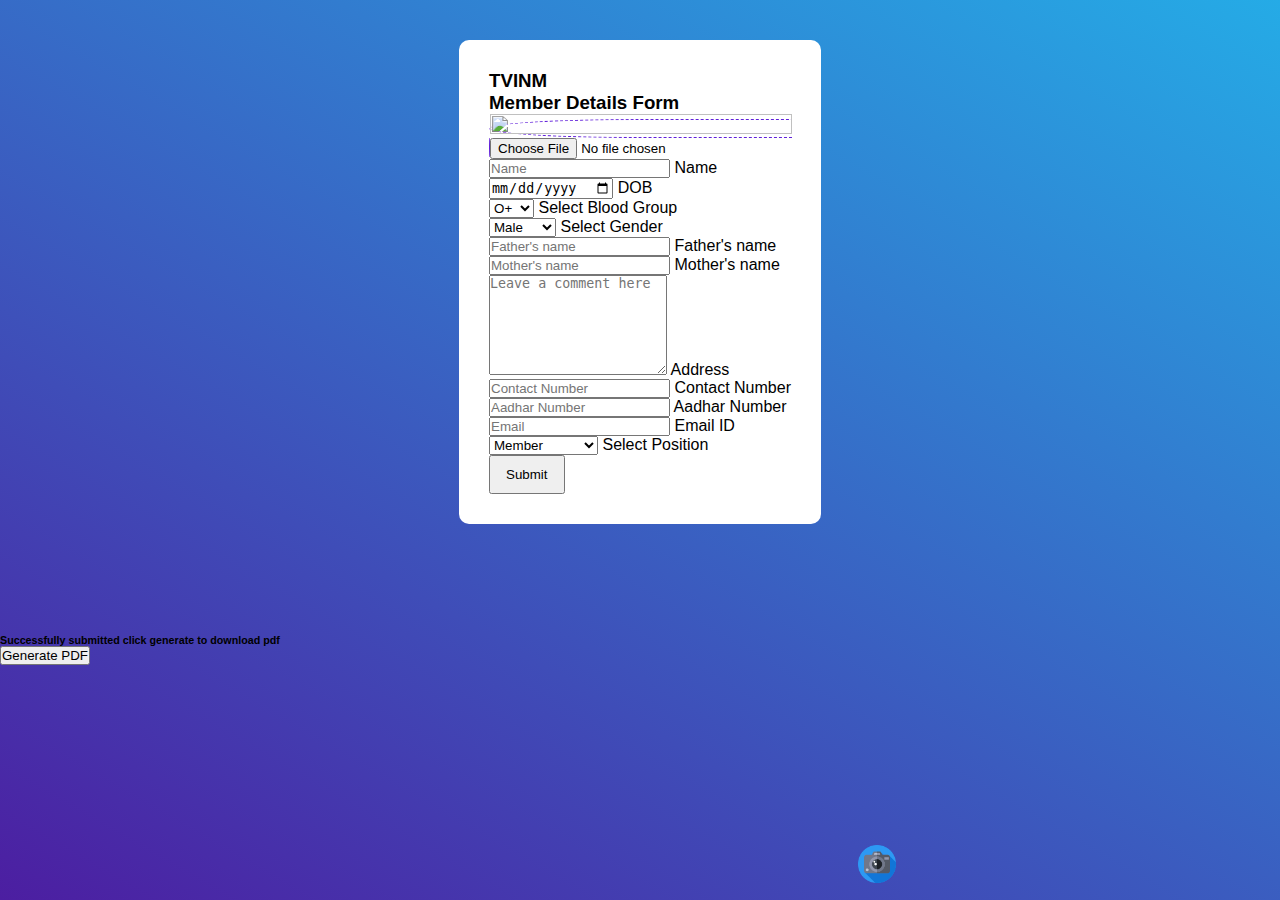
==== index.html @ df641383 "first commit" ====
<!DOCTYPE html>
<html lang="en">

<head>
    <meta charset="UTF-8">
    <meta name="viewport" content="width=device-width,initial-scale=1.0">

    <!-- CSS only -->
    <link href="https://cdn.jsdelivr.net/npm/bootstrap@5.0.0-beta1/dist/css/bootstrap.min.css"
        integrity="sha384-giJF6kkoqNQ00vy+HMDP7azOuL0xtbfIcaT9wjKHr8RbDVddVHyTfAAsrekwKmP1" crossorigin="anonymous"
        rel="stylesheet">

    <!-- Html2Pdf -->
    <script src="https://cdnjs.cloudflare.com/ajax/libs/html2pdf.js/0.8.1/html2pdf.bundle.min.js"
        integrity="sha512vDKWohFHe2vkVWXHp3tKvIxxXg0pJxeid5eo+UjdjME3DBFBn2F8yWOE0XmiFcFbXxrEOR1JriWEno5Ckpn15A=="
        crossorigin="anonymous">
        </script>
    <link rel="stylesheet" href="style.css">
    <link rel="stylesheet" href="style2.css">
</head>

<body class="bg-color">

    <section class="section">
        <div class="container pad">
            <form id="form-doc" action="" class="form" enctype="text/plain">
                <h3 class="mb-2 mt-4 text-center"> <b>TVINM </b></h3>
                <h3 class="mb-5  text-center"> Member Details Form</h3>
                <div class="row text-center">
                    <div class="col-12 mb-5 mx-auto position-relative">
                        <label for="formFile" class="imgLabel">
                            <img id="liveimg" src="" alt="">
                            <div class="camera-icon">
                                <img src="camera.png" alt="">
                            </div>
                        </label>
                        <input class="form-control d-none" accept="image/*" name="image" onchange="loadFile(event)"
                            type="file" id="formFile">
                    </div>
                    <div class="col-12 mb-4 mx-auto">
                        <div class="form-floating">
                            <input type="text" class="form-control" id="name" placeholder="Name">
                            <label for="name">Name</label>
                        </div>
                    </div>
                    <div class="col-12 mb-4 mx-auto">
                        <div class="form-floating">
                            <input type="date" class="form-control" id="dob" placeholder="DOB">
                            <label for="dob">DOB</label>
                        </div>
                    </div>
                    <div class="col-12 mb-4 mx-auto">
                        <div class="form-floating">
                            <select class="form-select" id="floatingSelectGrid"
                                aria-label="Floating label select example">
                                <option selected value="O+">O+</option>
                                <option value="A+">A+</option>
                                <option value="B+">B+</option>
                                <option value="AB-">AB-</option>
                            </select>
                            <label for="floatingSelectGrid">Select Blood Group</label>
                        </div>
                    </div>
                    <div class="col-12 mb-4 mx-auto">
                        <div class="form-floating">
                            <select class="form-select" id="floatingSelectGrid"
                                aria-label="Floating label select example">
                                <option selected>Male</option>
                                <option value="1">Female</option>
                            </select>
                            <label for="floatingSelectGrid">Select Gender</label>
                        </div>
                    </div>
                    <div class="col-12 mb-4 mx-auto">
                        <div class="form-floating">
                            <input type="text" class="form-control" id="father-name" placeholder="Father's name">
                            <label for="father-name">Father's name</label>
                        </div>
                    </div>
                    <div class="col-12 mb-4 mx-auto">
                        <div class="form-floating">
                            <input type="text" class="form-control" id="mother-name" placeholder="Mother's name">
                            <label for="mother-name">Mother's name</label>
                        </div>
                    </div>
                    <div class="col-12 mb-4 mx-auto">
                        <div class="form-floating">
                            <textarea class="form-control" placeholder="Leave a comment here" id="floatingTextarea2"
                                style="height: 100px" maxlength="100"></textarea>
                            <label for="floatingTextarea2">Address</label>
                        </div>
                    </div>
                    <div class="col-12 mb-4 mx-auto">
                        <div class="form-floating">
                            <input type="number" class="form-control" id="phone" placeholder="Contact Number">
                            <label for="phone">Contact Number</label>
                        </div>
                    </div>
                    <div class="col-12 mb-4 mx-auto">
                        <div class="form-floating">
                            <input type="number" class="form-control" id="aadhar" placeholder="Aadhar Number">
                            <label for="aadhar">Aadhar Number</label>
                        </div>
                    </div>
                    <div class="col-12 mb-4 mx-auto">
                        <div class="form-floating">
                            <input type="email" class="form-control" id="email" placeholder="Email">
                            <label for="email">Email ID</label>
                        </div>
                    </div>

                    <div class="col-12 mb-5 mx-auto">
                        <div class="form-floating">
                            <select class="form-select" id="floatingSelectGrid"
                                aria-label="Floating label select example">
                                <option selected>Member</option>
                                <option value="1">President</option>
                                <option value="2">Vice-President</option>
                            </select>
                            <label for="floatingSelectGrid">Select Position</label>
                        </div>
                    </div>


                    <div class="col-12 mt-auto d-grid mb-4">
                        <button class="btn btn-success" data-bs-toggle="modal"
                            data-bs-target="#staticBackdrop">Submit</button>
                    </div>
                </div>
            </form>
        </div>
    </section>
    <!-- Button trigger modal -->

    <!-- Modal -->
    <div class="modal fade" id="staticBackdrop" tabindex="-1" aria-labelledby="staticBackdropLabel" aria-hidden="true">
        <div class="modal-dialog modal-dialog-centered">
            <div class="modal-content">

                <div class="modal-body position-relative">
                    <div class="row pdf-btn align-items-center">
                        <div class="col-12">
                            <h6 class="text-center">Successfully submitted click generate to download pdf</h6>
                        </div>
                        <div class="col-12 mt-5 ">
                            <button type="button" class="btn btn-primary gpdf w-100" onclick="GeneratePdf();"
                                value="GeneratePdf" data-bs-dismiss="modal">Generate PDF</button>

                        </div>
                    </div>
                </div>
            </div>
        </div>
    </div>

    <script src="script.js"></script>

    <script src="https://cdn.jsdelivr.net/npm/bootstrap@5.0.0-beta1/dist/js/bootstrap.bundle.min.js"
        integrity="sha384-ygbV9kiqUc6oa4msXn9868pTtWMgiQaeYH7/t7LECLbyPA2x65Kgf80OJFdroafW" crossorigin="anonymous">
        </script>
</body>

</html>
---- style.css ----
* {
  margin: 0;
  padding: 0;
}

img {
  width: 100%;
  height: 100%;
}

body {
  font-size: 16px;

  min-height: 100vh;
}

.bg-color {
  background: rgb(76, 30, 161) no-repeat;
  background: linear-gradient(
      30deg,
      rgba(76, 30, 161, 1) 0%,
      rgba(37, 171, 230, 1) 100%
    )
    no-repeat;
}

.section {
  display: grid;
  place-items: center;
  padding: 40px;
}

.container {
  max-width: 600px;
  background: #fff;
  border-radius: 10px;
}

.pad {
  padding: 30px;
}

.btn-success {
  padding: 10px 15px;
}

.imgLabel {
  width: 120px;
  height: 120px;
  border: 1px dashed rgb(97, 32, 218);
  background: url("profile-default.png") no-repeat;
  background-size: cover;
  cursor: pointer;
  border-radius: 50%;
  overflow: hidden;
}

.imgLabel img {
  width: 100%;
  height: 100%;
  object-fit: cover;
  position: relative;
}

.camera-icon {
  position: absolute;
  width: 38px;
  bottom: 13px;
  right: 30%;
}
.pdf-btn {
  padding: 70px 0;
}
/* template */

/* template */

@media (max-width: 600px) {
  .section {
    padding: 10px;
  }

  .container {
    padding: 15px;
  }
}
---- style2.css ----
* {
  margin: 0;
  padding: 0;
  box-sizing: border-box;
}

body {
  background: #f6f6f6;
  font-family: Arial, Helvetica, sans-serif;
}

img {
  width: 100%;
  height: 100%;
}

.contain {
  width: 100%;
  background: #fff;
  padding: 0;
}

.page-header {
  text-transform: uppercase;
  /* letter-spacing: 5px; */
}

header {
  width: 100%;
  height: 140px;
  margin: 0 auto;
  text-align: center;
  z-index: 2;
}
/* .title {
  height: 200px;
} */
.header-content {
  display: flex;
  margin-top: 30px;
  padding: 20px 30px;
  justify-content: space-between;
}

.header-data {
  width: 500px;
}

.render-field {
  overflow: hidden;
  position: relative;
  background: url("layout.svg") no-repeat;
  background-size: contain;
  background-position: top;
}

.bg {
  width: 100%;
  height: 200px;
  position: absolute;
  top: 0;
  right: 0;
  /* background: url("layout.svg");
  background-size: cover; */
  z-index: 1;
}

.logo_tvinm {
  width: 100px;
  height: 100px;
}

.logo_nyk {
  width: 110px;
  height: 90px;
}

.logo_tvinm img {
  border-radius: 50%;
}

.profile-img {
  width: 130px;
  height: 140px;
  position: absolute;
  top: 100px;
  right: 60px;
}

.p-img {
  background-color: #c9c9c9bd;
}

.main-template {
  padding: 20px 60px;
  position: relative;
}
.address {
  line-height: 25px;
  word-break: break-all;
}

.details h6::first-letter {
  text-transform: uppercase;
}

.email-data::first-letter {
  text-transform: lowercase;
}

.details .col-1 {
  width: 5px;
}

.key {
  color: rgb(17, 17, 17);
}

.section-pad {
  padding: 10px 0 150px 0;
}
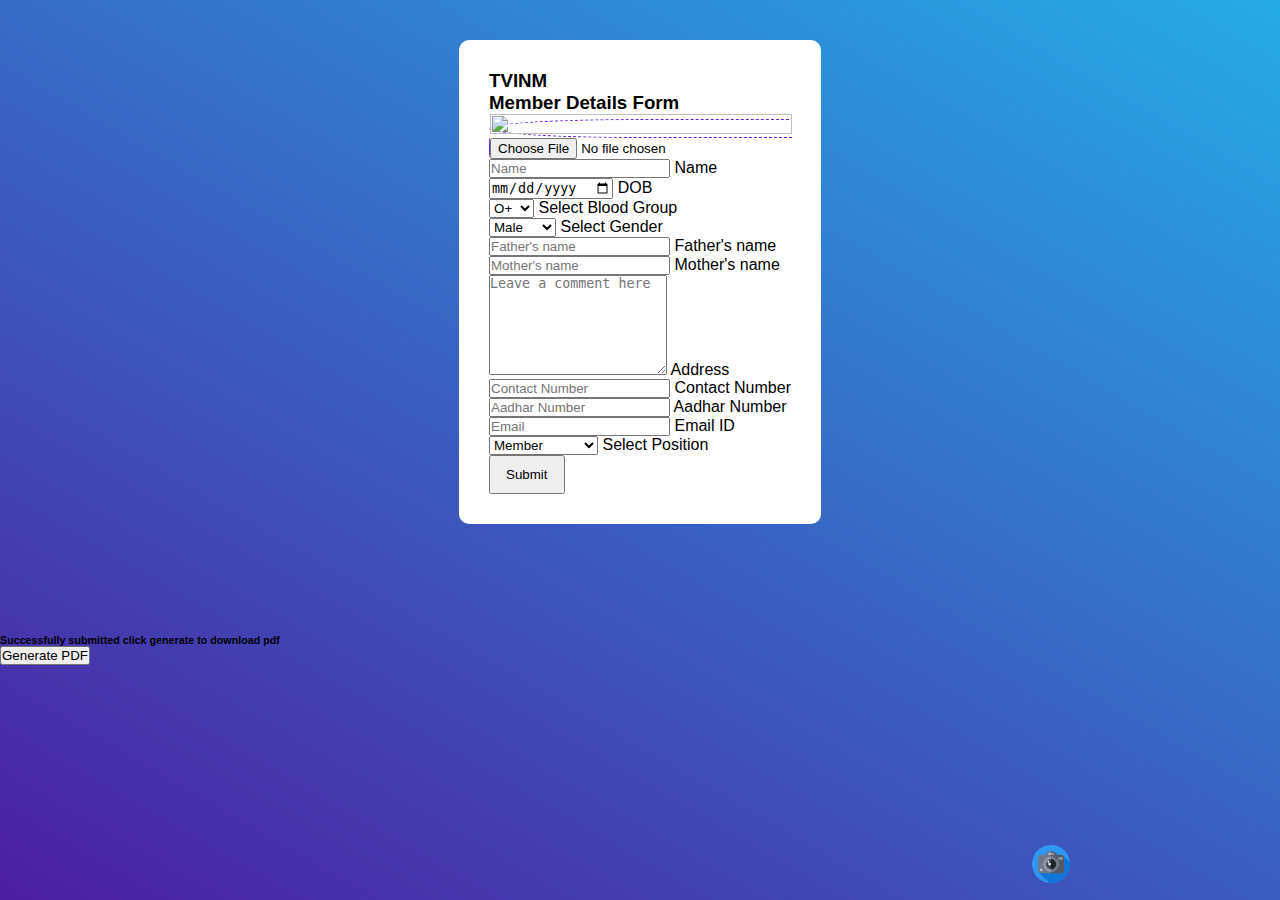
==== commit 88cc1300: "four" ====
--- a/index.html
+++ b/index.html
@@ -65,8 +65,8 @@
                         <div class="form-floating">
                             <select class="form-select" id="floatingSelectGrid"
                                 aria-label="Floating label select example">
-                                <option selected>Male</option>
-                                <option value="1">Female</option>
+                                <option selected value="male">Male</option>
+                                <option value="female">Female</option>
                             </select>
                             <label for="floatingSelectGrid">Select Gender</label>
                         </div>
--- a/style.css
+++ b/style.css
@@ -66,7 +66,7 @@
   position: absolute;
   width: 38px;
   bottom: 13px;
-  right: 30%;
+  right: 210px;
 }
 .pdf-btn {
   padding: 70px 0;
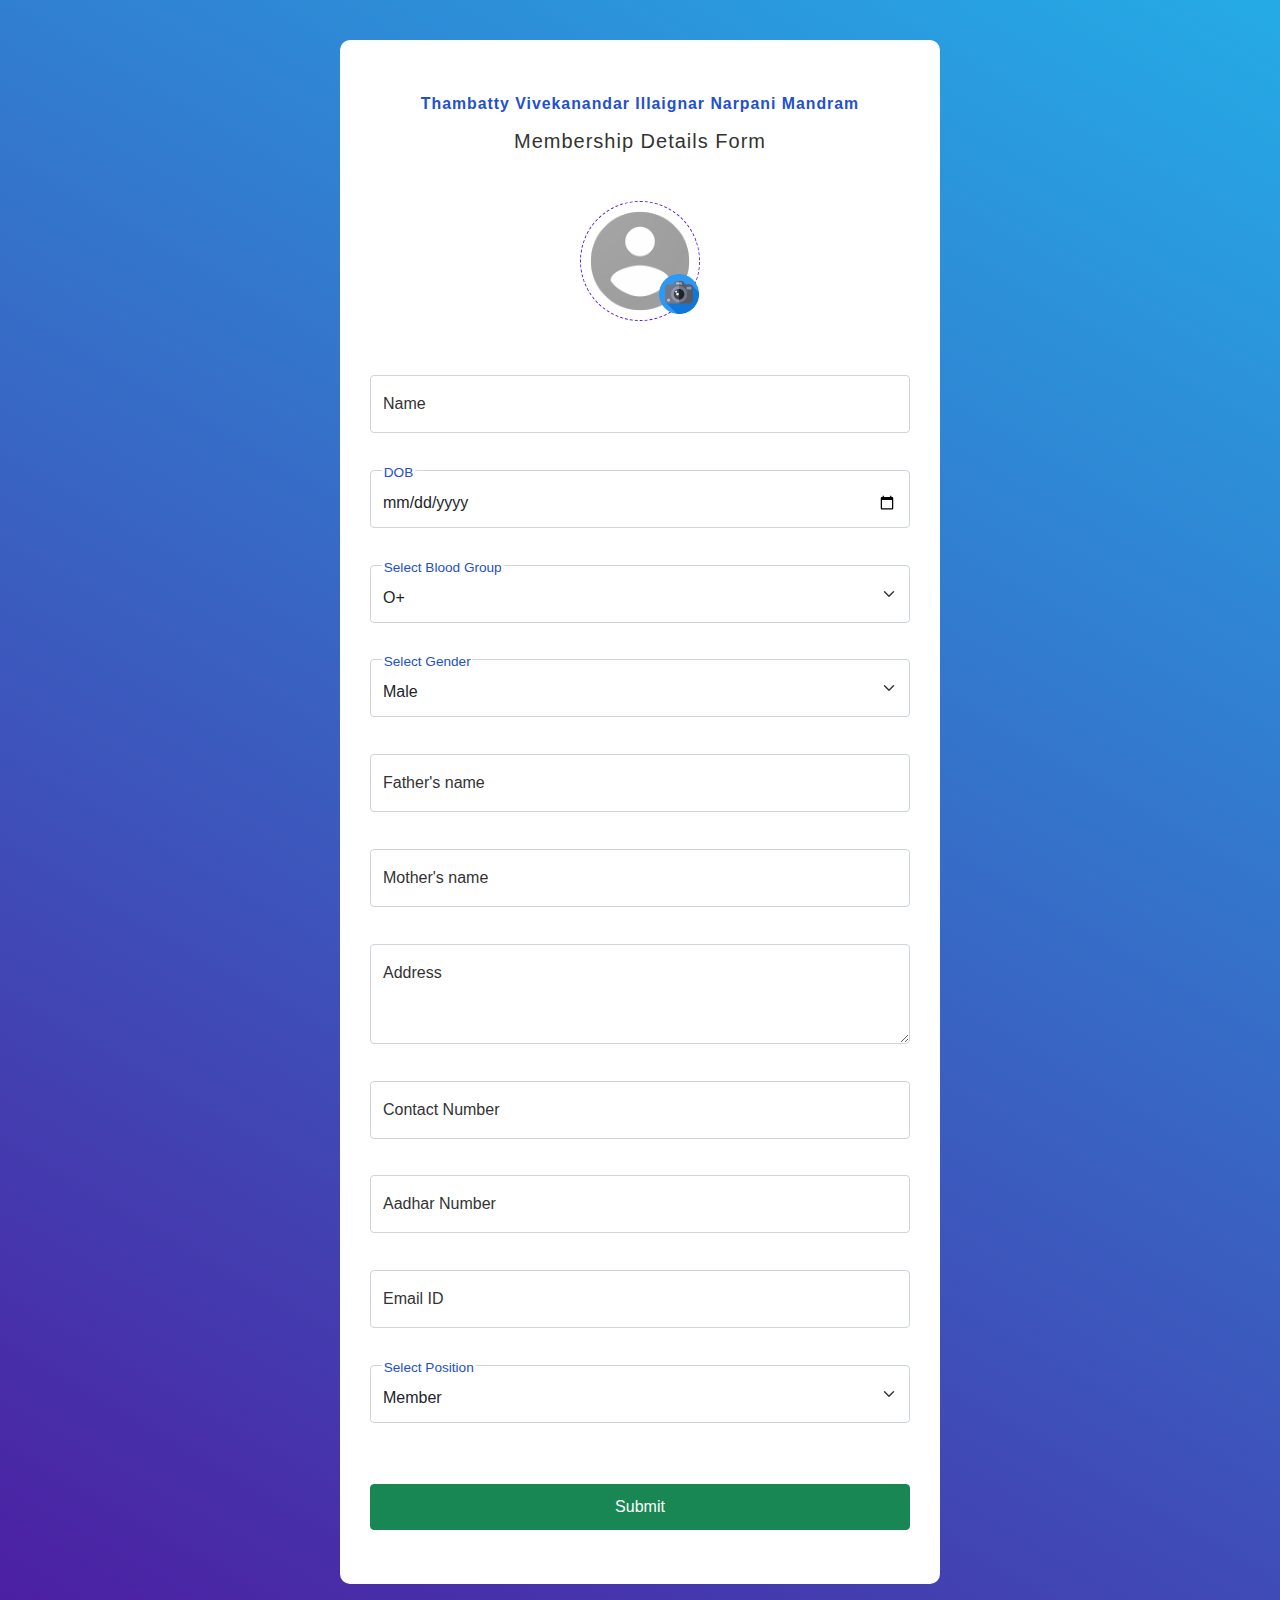
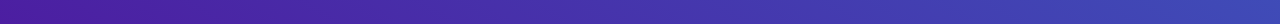
==== commit d7544231: "five" ====
--- a/index.html
+++ b/index.html
@@ -6,15 +6,11 @@
     <meta name="viewport" content="width=device-width,initial-scale=1.0">
 
     <!-- CSS only -->
-    <link href="https://cdn.jsdelivr.net/npm/bootstrap@5.0.0-beta1/dist/css/bootstrap.min.css"
-        integrity="sha384-giJF6kkoqNQ00vy+HMDP7azOuL0xtbfIcaT9wjKHr8RbDVddVHyTfAAsrekwKmP1" crossorigin="anonymous"
-        rel="stylesheet">
+    <link href="bootstrap.min.css" rel="stylesheet">
 
     <!-- Html2Pdf -->
-    <script src="https://cdnjs.cloudflare.com/ajax/libs/html2pdf.js/0.8.1/html2pdf.bundle.min.js"
-        integrity="sha512vDKWohFHe2vkVWXHp3tKvIxxXg0pJxeid5eo+UjdjME3DBFBn2F8yWOE0XmiFcFbXxrEOR1JriWEno5Ckpn15A=="
-        crossorigin="anonymous">
-        </script>
+    <script src="html2pdf.bundle.min.js">
+    </script>
     <link rel="stylesheet" href="style.css">
     <link rel="stylesheet" href="style2.css">
 </head>
@@ -24,32 +20,33 @@
     <section class="section">
         <div class="container pad">
             <form id="form-doc" action="" class="form" enctype="text/plain">
-                <h3 class="mb-2 mt-4 text-center"> <b>TVINM </b></h3>
-                <h3 class="mb-5  text-center"> Member Details Form</h3>
+                <h4 class="mb-3 mt-4 text-center text-capitalize mandram_name"> <b>Thambatty Vivekanandar Illaignar
+                        narpani
+                        mandram</b></h4>
+                <h3 class="mb-5 text-center lead"> Membership Details Form</h3>
                 <div class="row text-center">
-                    <div class="col-12 mb-5 mx-auto position-relative">
-                        <label for="formFile" class="imgLabel">
-                            <img id="liveimg" src="" alt="">
-                            <div class="camera-icon">
-                                <img src="camera.png" alt="">
+                    <div class="col-12 mb-5 mx-auto ">
+                        <label for="formFile" class="imgLabel position-relative">
+                            <div class="innerImg">
+                                <img id="liveimg" class="selectImg" src="profile-default.png" alt="">
                             </div>
                         </label>
                         <input class="form-control d-none" accept="image/*" name="image" onchange="loadFile(event)"
                             type="file" id="formFile">
                     </div>
-                    <div class="col-12 mb-4 mx-auto">
+                    <div class="col-12  mx-auto">
                         <div class="form-floating">
                             <input type="text" class="form-control" id="name" placeholder="Name">
                             <label for="name">Name</label>
                         </div>
                     </div>
-                    <div class="col-12 mb-4 mx-auto">
+                    <div class="col-12  mx-auto">
                         <div class="form-floating">
                             <input type="date" class="form-control" id="dob" placeholder="DOB">
                             <label for="dob">DOB</label>
                         </div>
                     </div>
-                    <div class="col-12 mb-4 mx-auto">
+                    <div class="col-12  mx-auto">
                         <div class="form-floating">
                             <select class="form-select" id="floatingSelectGrid"
                                 aria-label="Floating label select example">
@@ -61,7 +58,7 @@
                             <label for="floatingSelectGrid">Select Blood Group</label>
                         </div>
                     </div>
-                    <div class="col-12 mb-4 mx-auto">
+                    <div class="col-12  mx-auto">
                         <div class="form-floating">
                             <select class="form-select" id="floatingSelectGrid"
                                 aria-label="Floating label select example">
@@ -71,45 +68,45 @@
                             <label for="floatingSelectGrid">Select Gender</label>
                         </div>
                     </div>
-                    <div class="col-12 mb-4 mx-auto">
+                    <div class="col-12  mx-auto">
                         <div class="form-floating">
                             <input type="text" class="form-control" id="father-name" placeholder="Father's name">
                             <label for="father-name">Father's name</label>
                         </div>
                     </div>
-                    <div class="col-12 mb-4 mx-auto">
+                    <div class="col-12  mx-auto">
                         <div class="form-floating">
                             <input type="text" class="form-control" id="mother-name" placeholder="Mother's name">
                             <label for="mother-name">Mother's name</label>
                         </div>
                     </div>
-                    <div class="col-12 mb-4 mx-auto">
+                    <div class="col-12  mx-auto">
                         <div class="form-floating">
                             <textarea class="form-control" placeholder="Leave a comment here" id="floatingTextarea2"
                                 style="height: 100px" maxlength="100"></textarea>
                             <label for="floatingTextarea2">Address</label>
                         </div>
                     </div>
-                    <div class="col-12 mb-4 mx-auto">
+                    <div class="col-12  mx-auto">
                         <div class="form-floating">
                             <input type="number" class="form-control" id="phone" placeholder="Contact Number">
                             <label for="phone">Contact Number</label>
                         </div>
                     </div>
-                    <div class="col-12 mb-4 mx-auto">
+                    <div class="col-12  mx-auto">
                         <div class="form-floating">
                             <input type="number" class="form-control" id="aadhar" placeholder="Aadhar Number">
                             <label for="aadhar">Aadhar Number</label>
                         </div>
                     </div>
-                    <div class="col-12 mb-4 mx-auto">
+                    <div class="col-12  mx-auto">
                         <div class="form-floating">
                             <input type="email" class="form-control" id="email" placeholder="Email">
                             <label for="email">Email ID</label>
                         </div>
                     </div>
 
-                    <div class="col-12 mb-5 mx-auto">
+                    <div class="col-12 mb-4 mx-auto">
                         <div class="form-floating">
                             <select class="form-select" id="floatingSelectGrid"
                                 aria-label="Floating label select example">
@@ -140,11 +137,20 @@
                 <div class="modal-body position-relative">
                     <div class="row pdf-btn align-items-center">
                         <div class="col-12">
-                            <h6 class="text-center">Successfully submitted click generate to download pdf</h6>
+                            <div class="success-animation">
+                                <svg class="checkmark" xmlns="http://www.w3.org/2000/svg" viewBox="0 0 52 52">
+                                    <circle class="checkmark__circle" cx="26" cy="26" r="25" fill="none" />
+                                    <path class="checkmark__check" fill="none" d="M14.1 27.2l7.1 7.2 16.7-16.8" />
+                                </svg>
+                            </div>
+                        </div>
+                        <div class="col-12">
+                            <h6 class="text-center text-color">Successfully submitted click generate to download pdf
+                            </h6>
                         </div>
                         <div class="col-12 mt-5 ">
                             <button type="button" class="btn btn-primary gpdf w-100" onclick="GeneratePdf();"
-                                value="GeneratePdf" data-bs-dismiss="modal">Generate PDF</button>
+                                value="GeneratePdf">Generate PDF</button>
 
                         </div>
                     </div>
@@ -155,9 +161,8 @@
 
     <script src="script.js"></script>
 
-    <script src="https://cdn.jsdelivr.net/npm/bootstrap@5.0.0-beta1/dist/js/bootstrap.bundle.min.js"
-        integrity="sha384-ygbV9kiqUc6oa4msXn9868pTtWMgiQaeYH7/t7LECLbyPA2x65Kgf80OJFdroafW" crossorigin="anonymous">
-        </script>
+    <script src="bootstrap.bundle.min.js">
+    </script>
 </body>
 
 </html>--- a/style.css
+++ b/style.css
@@ -10,8 +10,12 @@
 
 body {
   font-size: 16px;
-
+  color: rgb(51, 51, 51);
   min-height: 100vh;
+}
+
+.text-color {
+  color: rgb(88, 88, 88);
 }
 
 .bg-color {
@@ -52,7 +56,6 @@
   background-size: cover;
   cursor: pointer;
   border-radius: 50%;
-  overflow: hidden;
 }
 
 .imgLabel img {
@@ -62,14 +65,108 @@
   position: relative;
 }
 
-.camera-icon {
+.innerImg {
+  overflow: hidden;
+  border-radius: 50%;
+}
+
+.imgLabel::after {
+  content: "";
+  background: url("camera.png") no-repeat;
   position: absolute;
   width: 38px;
-  bottom: 13px;
-  right: 210px;
+  bottom: 6px;
+  right: 0px;
+  padding: 20px;
+  background-size: contain;
 }
 .pdf-btn {
-  padding: 70px 0;
+  padding: 50px 0;
+}
+
+input:-internal-autofill-previewed {
+  background-color: #fff !important;
+}
+input {
+  background: #fff !important;
+}
+.form-floating > .form-control:focus ~ label,
+.form-floating > .form-control:not(:placeholder-shown) ~ label,
+.form-floating > .form-select ~ label {
+  opacity: 1;
+  transform: scale(0.85) translateY(-0.7rem) translateX(0.15rem);
+  background-color: #fff;
+  padding: 1px;
+  left: 10px;
+  height: auto;
+  color: #2250cf;
+  text-shadow: 1px 0 20px #fff, -1px 0 0 #fff, 2px 0 0 #fff, -2px 0 0 #fff,
+    0 1px 0 #fff, 0 -1px 0 #fff, 0 2px 0 #fff, 0 -2px 0 #fff;
+}
+.form-floating > .form-control:-webkit-autofill {
+  padding-top: 1rem;
+  padding-bottom: 0.625rem;
+}
+.form-floating > .form-control:focus {
+  padding-top: 1rem;
+  padding-bottom: 0.625rem;
+  box-shadow: none;
+  border-color: #2250cf;
+}
+.form-control:focus {
+  box-shadow: none;
+  border-color: #2250cf;
+}
+.form-floating > .form-control:-webkit-autofill ~ label {
+  opacity: 1;
+  /* transform: scale(0.85) translateY(-1.5rem) translateX(0.15rem); */
+}
+.form-floating > .form-control:focus,
+.form-floating > .form-control:not(:placeholder-shown) {
+  padding-top: 1.125rem;
+  padding-bottom: 0.625rem;
+}
+.form-floating > .form-select {
+  padding-top: 1.125rem;
+  padding-bottom: 0.625rem;
+}
+.form-floating {
+  margin-bottom: 2.3rem;
+}
+.form-select:focus {
+  border-color: #2250cf;
+  outline: 0;
+  box-shadow: none;
+}
+input:-webkit-autofill,
+input:-webkit-autofill:hover,
+input:-webkit-autofill:focus,
+input:-webkit-autofill:active,
+textarea:-webkit-autofill,
+textarea:-webkit-autofill:hover,
+textarea:-webkit-autofill:focus,
+textarea:-webkit-autofill:active {
+  -webkit-box-shadow: 0 0 0 100px white inset !important;
+  transition: all 0.2s ease;
+}
+.mandram_name {
+  color: #2250cf;
+  letter-spacing: 1px;
+  font-size: 0.99rem;
+}
+.lead {
+  letter-spacing: 1px;
+  color: rgb(51, 51, 51);
+}
+
+.btn-success:active {
+  transform: scale(0.99);
+}
+.gpdf {
+  padding: 15px 20px;
+}
+.modal-dialog {
+  margin: 1rem;
 }
 /* template */
 
@@ -84,3 +181,63 @@
     padding: 15px;
   }
 }
+
+.success-animation {
+  margin: 0px auto 80px auto;
+}
+
+.checkmark {
+  width: 150px;
+  height: 150px;
+  border-radius: 50%;
+  display: block;
+  stroke-width: 2;
+  stroke: #4bb71b;
+  stroke-miterlimit: 10;
+  box-shadow: inset 0px 0px 0px #4bb71b;
+  animation: fill 0.4s ease-in-out 0.4s forwards,
+    scale 0.3s ease-in-out 0.9s both;
+  position: relative;
+  top: 5px;
+  right: 5px;
+  margin: 0 auto;
+}
+.checkmark__circle {
+  stroke-dasharray: 166;
+  stroke-dashoffset: 166;
+  stroke-width: 2;
+  stroke-miterlimit: 10;
+  stroke: #4bb71b;
+  fill: #fff;
+  animation: stroke 0.6s cubic-bezier(0.65, 0, 0.45, 1) forwards;
+}
+
+.checkmark__check {
+  transform-origin: 50% 50%;
+  stroke-dasharray: 48;
+  stroke-dashoffset: 48;
+  animation: stroke 0.3s cubic-bezier(0.65, 0, 0.45, 1) 0.8s forwards;
+}
+
+@keyframes stroke {
+  100% {
+    stroke-dashoffset: 0;
+  }
+}
+
+@keyframes scale {
+  0%,
+  100% {
+    transform: none;
+  }
+
+  50% {
+    transform: scale3d(1.1, 1.1, 1);
+  }
+}
+
+@keyframes fill {
+  100% {
+    box-shadow: inset 0px 0px 0px 30px #4bb71b;
+  }
+}
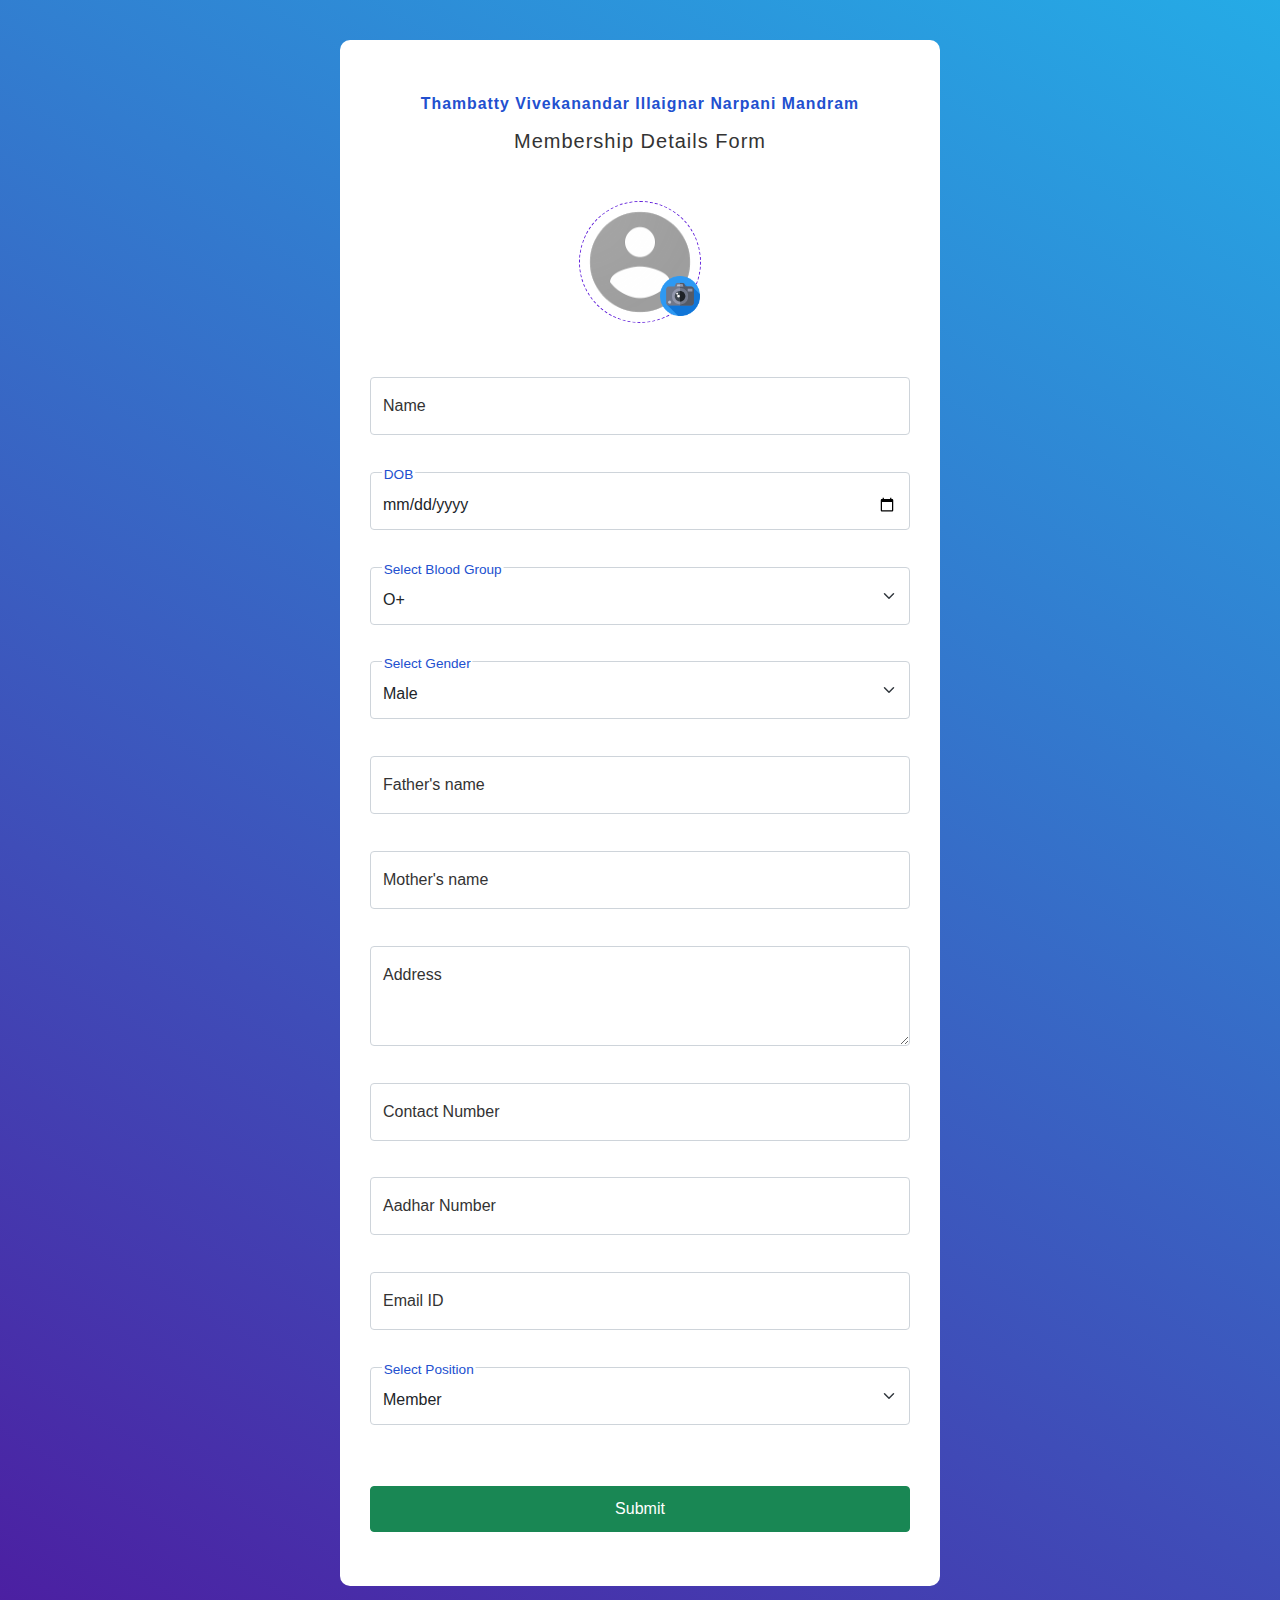
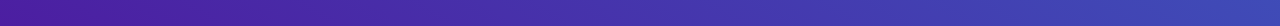
==== commit 9809163c: "seven" ====
--- a/index.html
+++ b/index.html
@@ -4,7 +4,8 @@
 <head>
     <meta charset="UTF-8">
     <meta name="viewport" content="width=device-width,initial-scale=1.0">
-
+    <link rel="shortcut icon" href="logo.png" type="image/x-icon">
+    <title>TVINM Membership Form</title>
     <!-- CSS only -->
     <link href="bootstrap.min.css" rel="stylesheet">
 
@@ -18,7 +19,7 @@
 <body class="bg-color">
 
     <section class="section">
-        <div class="container pad">
+        <div class="container form-container pad">
             <form id="form-doc" action="" class="form" enctype="text/plain">
                 <h4 class="mb-3 mt-4 text-center text-capitalize mandram_name"> <b>Thambatty Vivekanandar Illaignar
                         narpani
--- a/style.css
+++ b/style.css
@@ -9,7 +9,6 @@
 }
 
 body {
-  font-size: 16px;
   color: rgb(51, 51, 51);
   min-height: 100vh;
 }
@@ -32,14 +31,18 @@
   display: grid;
   place-items: center;
   padding: 40px;
+  font-size: 16px;
 }
 
 .container {
-  max-width: 600px;
   background: #fff;
   border-radius: 10px;
 }
 
+.form-container {
+  max-width: 600px;
+}
+
 .pad {
   padding: 30px;
 }
@@ -49,8 +52,6 @@
 }
 
 .imgLabel {
-  width: 120px;
-  height: 120px;
   border: 1px dashed rgb(97, 32, 218);
   background: url("profile-default.png") no-repeat;
   background-size: cover;
@@ -66,6 +67,8 @@
 }
 
 .innerImg {
+  width: 120px;
+  height: 120px;
   overflow: hidden;
   border-radius: 50%;
 }
@@ -165,9 +168,7 @@
 .gpdf {
   padding: 15px 20px;
 }
-.modal-dialog {
-  margin: 1rem;
-}
+
 /* template */
 
 /* template */
--- a/style2.css
+++ b/style2.css
@@ -14,90 +14,95 @@
   height: 100%;
 }
 
-.contain {
-  width: 100%;
-  background: #fff;
-  padding: 0;
+.logo_tvinm {
+  width: 100px;
+  height: 100px;
+}
+.logo_tvinm img {
+  border-radius: 50%;
+  object-fit: cover;
 }
 
-.page-header {
-  text-transform: uppercase;
-  /* letter-spacing: 5px; */
-}
-
-header {
-  width: 100%;
-  height: 140px;
-  margin: 0 auto;
-  text-align: center;
-  z-index: 2;
-}
-/* .title {
-  height: 200px;
-} */
-.header-content {
-  display: flex;
-  margin-top: 30px;
-  padding: 20px 30px;
-  justify-content: space-between;
-}
-
-.header-data {
-  width: 500px;
+.logo_nyk {
+  width: 100px;
+  height: 85px;
 }
 
 .render-field {
   overflow: hidden;
   position: relative;
-  background: url("layout.svg") no-repeat;
-  background-size: contain;
-  background-position: top;
 }
 
-.bg {
+header {
   width: 100%;
-  height: 200px;
+  margin: 0 auto;
+  text-align: center;
+  z-index: 2;
+}
+
+.header-bg {
+  width: 100%;
+  height: 120px;
   position: absolute;
-  top: 0;
+  top: -1px;
   right: 0;
-  /* background: url("layout.svg");
-  background-size: cover; */
+  background: url("bg-top.svg") no-repeat;
+  background-size: cover;
   z-index: 1;
 }
 
-.logo_tvinm {
-  width: 100px;
-  height: 100px;
+.header-title p {
+  font-size: 20px;
+  margin-bottom: 40px;
 }
 
-.logo_nyk {
-  width: 110px;
-  height: 90px;
+.page-header {
+  text-transform: uppercase;
+  color: #0c2b6e;
 }
 
-.logo_tvinm img {
-  border-radius: 50%;
+.test-page {
+  /* width: 595px; */
+  height: auto;
+}
+
+.header-content {
+  display: flex;
+  margin-top: 60px;
+  padding: 20px 30px;
+  justify-content: space-between;
 }
 
 .profile-img {
-  width: 130px;
-  height: 140px;
+  width: 100px;
+  height: 110px;
   position: absolute;
-  top: 100px;
-  right: 60px;
+  top: 40px;
+  right: 50px;
 }
 
-.p-img {
+.profile-img img {
   background-color: #c9c9c9bd;
 }
 
-.main-template {
-  padding: 20px 60px;
+.template-body {
+  padding: 0px 40px;
   position: relative;
+  height: 884px;
 }
-.address {
-  line-height: 25px;
+
+.body-title p {
+  font-size: 25px;
+}
+.body-title {
+  margin-bottom: 60px;
+}
+
+.details p {
+  font-size: 16px;
+  margin-bottom: 25px;
   word-break: break-all;
+  word-wrap: break-word;
 }
 
 .details h6::first-letter {
@@ -116,6 +121,27 @@
   color: rgb(17, 17, 17);
 }
 
-.section-pad {
-  padding: 10px 0 150px 0;
+/* .section-pad {
+  padding-bottom: 50px;
+} */
+
+footer {
+  position: absolute;
+  bottom: 0px;
+  left: 0;
+  width: 100%;
+  height: 135px;
+  padding: 40px 100px;
 }
+.bg-bottom {
+  width: 100%;
+  height: 130px;
+  position: absolute;
+  bottom: -1px;
+  left: 0;
+  width: 100%;
+  background: url("Frame1.png") no-repeat;
+  background-size: cover;
+  background-position: bottom;
+  border: none;
+}
